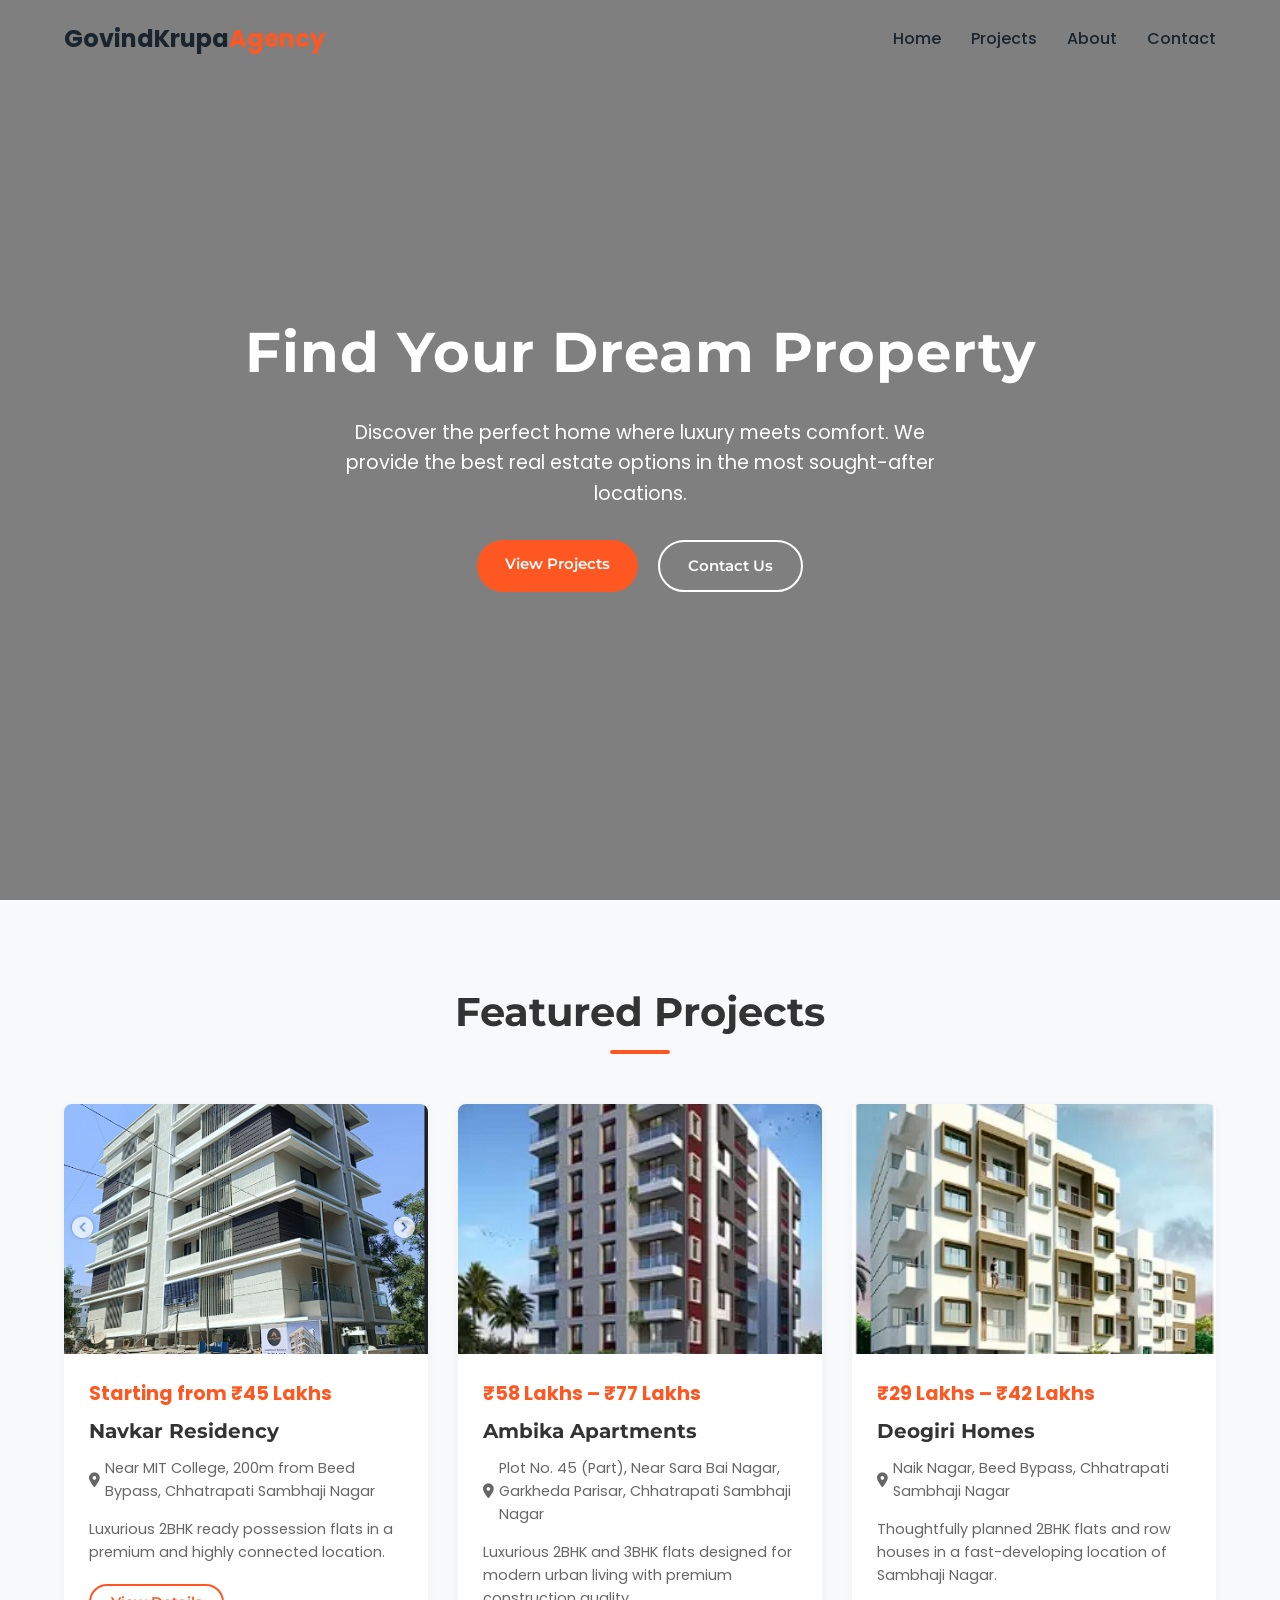
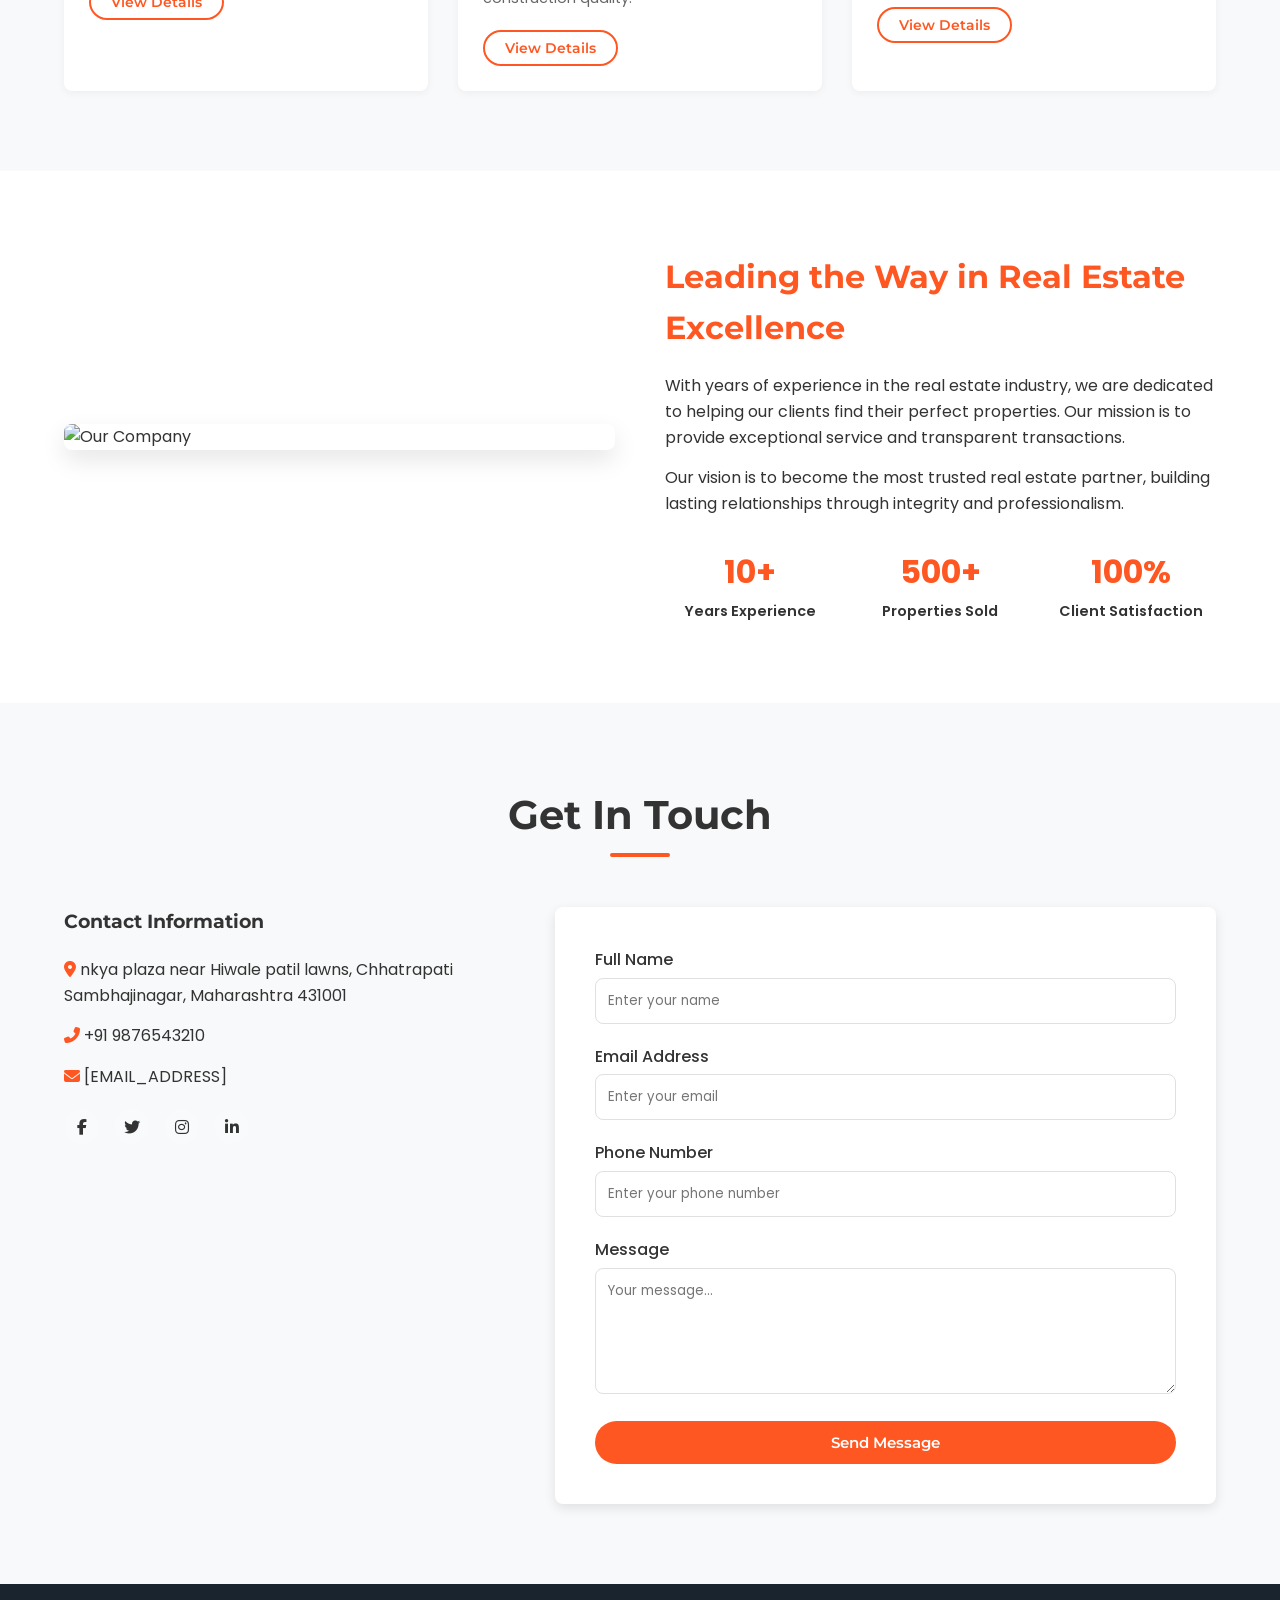
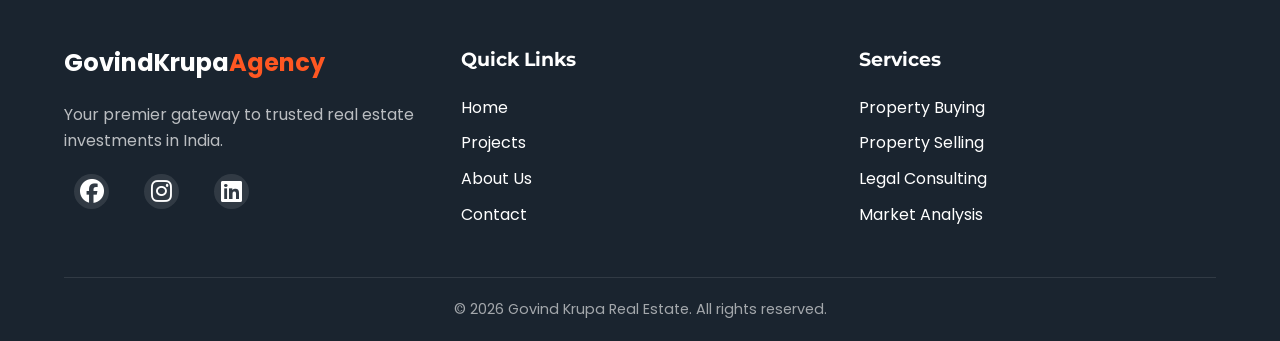
==== index.html @ 4beec7eb "commit" ====
<!DOCTYPE html>
<html lang="en">
<head>
    <meta charset="UTF-8">
    <meta name="viewport" content="width=device-width, initial-scale=1.0">
    <title>Govind Krupa Agency| Find Your Dream Property</title>
    <!-- Favicon would go here -->
    <link rel="stylesheet" href="css/style.css">
    <!-- Font Awesome for icons -->
    <link rel="stylesheet" href="https://cdnjs.cloudflare.com/ajax/libs/font-awesome/6.4.0/css/all.min.css">
</head>
<body>

    <!-- Header / Navbar -->
    <header id="header">
        <div class="container nav-container">
            <a href="#" class="logo">
                GovindKrupa<span>Agency</span>
            </a>
            <nav>
                <ul class="nav-links" id="nav-links">
                    <li><a href="#home">Home</a></li>
                    <li><a href="projects.html">Projects</a></li>
                    <li><a href="#about">About</a></li>
                    <li><a href="#contact">Contact</a></li>
                </ul>
            </nav>
            <div class="mobile-menu-btn" id="mobile-menu-btn">
                <i class="fas fa-bars"></i>
            </div>
        </div>
    </header>

    <!-- Hero Section -->
    <section class="hero" id="home">
        <div class="container hero-content">
            <h1 class="reveal">Find Your Dream Property</h1>
            <p class="reveal">Discover the perfect home where luxury meets comfort. We provide the best real estate options in the most sought-after locations.</p>
            <div class="hero-btns reveal">
                <a href="projects.html" class="btn btn-primary">View Projects</a>
                <a href="#contact" class="btn btn-outline" style="background-color: transparent; border-color: white; color: white;">Contact Us</a>
            </div>
        </div>
    </section>

    <!-- Project Listings Section -->
    <section class="projects" id="projects">
        <div class="container">
            <div class="section-title reveal">
                <h2>Featured Projects</h2>
            </div>
            <div class="project-grid" id="project-grid">
                <!-- Projects will be dynamically loaded via JS -->
            </div>
        </div>
    </section>

    <!-- About Section -->
    <section class="about" id="about">
        <div class="container">
            <div class="about-grid">
                <div class="about-img reveal">
                    <img src="https://images.unsplash.com/photo-1600585154340-be6161a56a0c?auto=format&fit=crop&q=80&w=800" alt="Our Company" class="about-float">
                </div>
                <div class="about-content reveal">
                    <h2 class="text-orange" style="font-size: 2rem; margin-bottom: 20px;">Leading the Way in Real Estate Excellence</h2>
                    <p>With years of experience in the real estate industry, we are dedicated to helping our clients find their perfect properties. Our mission is to provide exceptional service and transparent transactions.</p>
                    <p style="margin-top: 15px;">Our vision is to become the most trusted real estate partner, building lasting relationships through integrity and professionalism.</p>
                    <div class="stats">
                        <div class="stat-item">
                            <span class="stat-number">10+</span>
                            <span class="stat-label">Years Experience</span>
                        </div>
                        <div class="stat-item">
                            <span class="stat-number">500+</span>
                            <span class="stat-label">Properties Sold</span>
                        </div>
                        <div class="stat-item">
                            <span class="stat-number">100%</span>
                            <span class="stat-label">Client Satisfaction</span>
                        </div>
                    </div>
                </div>
            </div>
        </div>
    </section>

    <!-- Contact Section -->
    <section class="contact" id="contact">
        <div class="container">
            <div class="section-title reveal">
                <h2>Get In Touch</h2>
            </div>
            <div class="contact-wrapper">
                <div class="contact-info reveal">
                    <h3 style="margin-bottom: 20px;">Contact Information</h3>
                    <p style="margin-bottom: 15px;"><i class="fas fa-map-marker-alt text-orange"></i> nkya plaza near Hiwale patil lawns, Chhatrapati Sambhajinagar, Maharashtra 431001</p>
                    <p style="margin-bottom: 15px;"><i class="fas fa-phone-alt text-orange"></i> +91 9876543210</p>
                    <p style="margin-bottom: 15px;"><i class="fas fa-envelope text-orange"></i> [EMAIL_ADDRESS]</p>
                    <div class="social-links">
                        <a href="#"><i class="fab fa-facebook-f"></i></a>
                        <a href="#"><i class="fab fa-twitter"></i></a>
                        <a href="#"><i class="fab fa-instagram"></i></a>
                        <a href="#"><i class="fab fa-linkedin-in"></i></a>
                    </div>
                </div>
                <div class="contact-form reveal">
                    <form id="contactForm">
                        <div class="form-group">
                            <label for="name">Full Name</label>
                            <input type="text" id="name" name="name" placeholder="Enter your name" required>
                        </div>
                        <div class="form-group">
                            <label for="email">Email Address</label>
                            <input type="email" id="email" name="email" placeholder="Enter your email" required>
                        </div>
                        <div class="form-group">
                            <label for="phone">Phone Number</label>
                            <input type="tel" id="phone" name="phone" placeholder="Enter your phone number">
                        </div>
                        <div class="form-group">
                            <label for="message">Message</label>
                            <textarea id="message" name="message" rows="5" placeholder="Your message..." required></textarea>
                        </div>
                        <button type="submit" class="btn btn-primary" style="width: 100%;">Send Message</button>
                    </form>
                </div>
            </div>
        </div>
    </section>

    <!-- Footer -->
    <footer>
        <div class="container">
            <div class="footer-grid">
                <div class="footer-col">
                    <a href="#" class="logo" style="color: white; margin-bottom: 20px;">GovindKrupa<span>Agency</span></a>
                    <p style="color: rgba(255,255,255,0.7);">Your premier gateway to trusted real estate investments in India.</p>
                    <div class="social-links" style="margin-bottom: 20px;">
                        <a href="#" style="color: var(--white); font-size: 1.5rem; margin: 0 10px;"><i class="fab fa-facebook"></i></a>
                        <a href="#" style="color: var(--white); font-size: 1.5rem; margin: 0 10px;"><i class="fab fa-instagram"></i></a>
                        <a href="#" style="color: var(--white); font-size: 1.5rem; margin: 0 10px;"><i class="fab fa-linkedin"></i></a>
                    </div>
                </div>
                <div class="footer-col">
                    <h3>Quick Links</h3>
                    <ul class="footer-links">
                        <li><a href="#home">Home</a></li>
                        <li><a href="projects.html">Projects</a></li>
                        <li><a href="#about">About Us</a></li>
                        <li><a href="#contact">Contact</a></li>
                    </ul>
                </div>
                <div class="footer-col">
                    <h3>Services</h3>
                    <ul class="footer-links">
                        <li><a href="#">Property Buying</a></li>
                        <li><a href="#">Property Selling</a></li>
                        <li><a href="#">Legal Consulting</a></li>
                        <li><a href="#">Market Analysis</a></li>
                    </ul>
                </div>
            </div>
            <div class="copyright">
                <p>&copy; 2026 Govind Krupa Real Estate. All rights reserved.</p>
            </div>
        </div>
    </footer>

    <!-- Modals Removed for Dedicated Pages -->

    <!-- Back to Top Button -->
    <div class="back-to-top" id="back-to-top">
        <i class="fas fa-arrow-up"></i>
    </div>

    <script src="js/data.js"></script>
    <script src="js/script.js"></script>
</body>
</html>
---- css/style.css ----
/* 
  Modern Real Estate Website Styles 
  Theme: White and Orange (Primary Accent)
  Author: Antigravity UI/UX
*/

/* --- Google Fonts --- */
@import url('https://fonts.googleapis.com/css2?family=Montserrat:wght@400;500;600;700&family=Poppins:wght@300;400;500;600;700&display=swap');

/* --- Root Variables --- */
:root {
    --primary: #FF5722; /* Vibrant Orange */
    --primary-hover: #E64A19;
    --secondary: #1A242F; /* Dark Blue/Gray */
    --white: #FFFFFF;
    --light-bg: #F8F9FA;
    --text-color: #333333;
    --text-muted: #666666;
    --border-color: #E0E0E0;
    --shadow-sm: 0 2px 8px rgba(0, 0, 0, 0.05);
    --shadow-md: 0 4px 12px rgba(0, 0, 0, 0.1);
    --shadow-lg: 0 10px 25px rgba(0, 0, 0, 0.1);
    --transition: all 0.3s ease;
    --radius: 8px;
    --max-width: 1200px;
}

/* --- Base Styles --- */
* {
    margin: 0;
    padding: 0;
    box-sizing: border-box;
}

html {
    scroll-behavior: smooth;
}

body {
    font-family: 'Poppins', sans-serif;
    color: var(--text-color);
    line-height: 1.6;
    background-color: var(--white);
    overflow-x: hidden;
}

h1, h2, h3, h4, .font-montserrat {
    font-family: 'Montserrat', sans-serif;
    font-weight: 700;
}

a {
    text-decoration: none;
    color: inherit;
    transition: var(--transition);
}

ul {
    list-style: none;
}

img {
    max-width: 100%;
    display: block;
}

section {
    padding: 80px 0;
}

.container {
    width: 90%;
    max-width: var(--max-width);
    margin: 0 auto;
}

/* --- Utility Classes --- */
.section-title {
    text-align: center;
    margin-bottom: 50px;
}

.section-title h2 {
    font-size: 2.5rem;
    position: relative;
    display: inline-block;
    padding-bottom: 10px;
}

.section-title h2::after {
    content: '';
    position: absolute;
    bottom: 0;
    left: 50%;
    transform: translateX(-50%);
    width: 60px;
    height: 4px;
    background-color: var(--primary);
    border-radius: 2px;
}

.btn {
    display: inline-block;
    padding: 12px 28px;
    border-radius: 50px;
    font-weight: 600;
    cursor: pointer;
    transition: var(--transition);
    border: none;
    font-family: 'Montserrat', sans-serif;
    font-size: 0.95rem;
}

.btn-primary {
    background-color: var(--primary);
    color: var(--white);
}

.btn-primary:hover {
    background-color: var(--primary-hover);
    transform: translateY(-3px);
    box-shadow: 0 5px 15px rgba(255, 87, 34, 0.3);
}

.btn-outline {
    background-color: transparent;
    border: 2px solid var(--primary);
    color: var(--primary);
}

.btn-outline:hover {
    background-color: var(--primary);
    color: var(--white);
}

.text-orange {
    color: var(--primary);
}

/* --- Header / Navbar --- */
header {
    position: fixed;
    top: 0;
    left: 0;
    width: 100%;
    z-index: 1000;
    transition: var(--transition);
    padding: 20px 0;
}

header.active {
    background-color: var(--white);
    padding: 15px 0;
    box-shadow: var(--shadow-md);
}

.nav-container {
    display: flex;
    justify-content: space-between;
    align-items: center;
}

.logo {
    font-size: 1.5rem;
    font-weight: 700;
    color: var(--secondary);
    display: flex;
    align-items: center;
}

.logo span {
    color: var(--primary);
}

.nav-links {
    display: flex;
    gap: 30px;
}

.nav-links a {
    font-weight: 500;
    font-size: 1rem;
    color: var(--secondary);
    position: relative;
}

.nav-links a::after {
    content: '';
    position: absolute;
    bottom: -5px;
    left: 0;
    width: 0;
    height: 2px;
    background-color: var(--primary);
    transition: var(--transition);
}

.nav-links a:hover {
    color: var(--primary);
}

.nav-links a:hover::after {
    width: 100%;
}

.mobile-menu-btn {
    display: none;
    font-size: 1.5rem;
    cursor: pointer;
}

/* --- Hero Section --- */
.hero {
    position: relative;
    height: 100vh;
    display: flex;
    align-items: center;
    justify-content: center;
    text-align: center;
    color: var(--white);
    overflow: hidden;
}

.hero::before {
    content: '';
    position: absolute;
    top: 0; left: 0; width: 100%; height: 100%;
    background: linear-gradient(rgba(0,0,0,0.5), rgba(0,0,0,0.5)), url('https://images.unsplash.com/photo-1600596542815-ffad4c1539a9?auto=format&fit=crop&q=80&w=1920') no-repeat center center/cover;
    z-index: -1;
    animation: responsiveZoom 20s infinite alternate ease-in-out;
}

@keyframes responsiveZoom {
    0% { transform: scale(1); }
    100% { transform: scale(1.1); }
}

.hero-content h1 {
    font-size: 3.5rem;
    margin-bottom: 20px;
    letter-spacing: 1px;
}

.hero-content p {
    font-size: 1.2rem;
    margin-bottom: 30px;
    max-width: 600px;
    margin-left: auto;
    margin-right: auto;
}

.hero-btns {
    display: flex;
    gap: 20px;
    justify-content: center;
}

/* --- Project Listings --- */
.projects {
    background-color: var(--light-bg);
}

.project-grid {
    display: grid;
    grid-template-columns: repeat(auto-fill, minmax(320px, 1fr));
    gap: 30px;
}

.project-card {
    background-color: var(--white);
    border-radius: var(--radius);
    overflow: hidden;
    box-shadow: var(--shadow-sm);
    transition: var(--transition);
    cursor: pointer;
}

.project-card:hover {
    transform: translateY(-10px);
    box-shadow: var(--shadow-lg);
}

.project-img {
    height: 250px;
    position: relative;
    overflow: hidden;
}

.project-img img {
    height: 100%;
    width: 100%;
    object-fit: cover;
    transition: transform 0.5s ease;
}

.project-card:hover .project-img img {
    transform: scale(1.1);
}

.project-info {
    padding: 25px;
}

.project-price {
    color: var(--primary);
    font-weight: 700;
    font-size: 1.2rem;
    margin-bottom: 5px;
}

.project-name {
    font-size: 1.25rem;
    margin-bottom: 10px;
}

.project-loc {
    display: flex;
    align-items: center;
    gap: 5px;
    color: var(--text-muted);
    font-size: 0.9rem;
    margin-bottom: 15px;
}

.project-desc {
    font-size: 0.9rem;
    color: var(--text-muted);
    margin-bottom: 20px;
}

/* --- Project Details Modal --- */
.modal-overlay {
    position: fixed;
    top: 0;
    left: 0;
    width: 100%;
    height: 100%;
    background-color: rgba(0,0,0,0.8);
    display: flex;
    justify-content: center;
    align-items: center;
    z-index: 2000;
    opacity: 0;
    visibility: hidden;
    transition: var(--transition);
}

.modal-overlay.active {
    opacity: 1;
    visibility: visible;
}

.modal-content {
    background-color: var(--white);
    width: 90%;
    max-width: 900px;
    max-height: 90vh;
    border-radius: var(--radius);
    position: relative;
    overflow-y: auto;
    padding: 40px;
}

.close-modal {
    position: absolute;
    top: 20px;
    right: 20px;
    font-size: 2rem;
    cursor: pointer;
    color: var(--text-muted);
}

.modal-header h2 {
    font-size: 2rem;
    margin-bottom: 10px;
}

.modal-gallery {
    margin: 20px 0;
    border-radius: var(--radius);
    overflow: hidden;
}

.amenities {
    margin-top: 20px;
}

.amenities-list {
    display: grid;
    grid-template-columns: repeat(2, 1fr);
    gap: 10px;
}

.amenity-item {
    display: flex;
    align-items: center;
    gap: 10px;
}

/* --- About Section --- */
.about {
    padding: 80px 0;
}

.about-grid {
    display: grid;
    grid-template-columns: 1fr 1fr;
    gap: 50px;
    align-items: center;
}

.about-img img {
    width: 100%;
    object-fit: cover;
    border-radius: var(--radius);
    box-shadow: var(--shadow-lg);
    transition: transform 0.5s ease;
}

.about-float {
    animation: floatAnim 6s ease-in-out infinite;
}

@keyframes floatAnim {
    0% { transform: translateY(0px); }
    50% { transform: translateY(-15px); }
    100% { transform: translateY(0px); }
}

.stats {
    display: grid;
    grid-template-columns: repeat(3, 1fr);
    gap: 20px;
    margin-top: 30px;
}

.stat-item {
    text-align: center;
}

.stat-number {
    display: block;
    font-size: 2rem;
    font-weight: 700;
    color: var(--primary);
}

.stat-label {
    font-weight: 600;
    font-size: 0.9rem;
}

/* --- Contact Section --- */
.contact {
    background-color: var(--light-bg);
}

.contact-wrapper {
    display: grid;
    grid-template-columns: 1fr 1.5fr;
    gap: 50px;
}

.contact-form {
    background-color: var(--white);
    padding: 40px;
    border-radius: var(--radius);
    box-shadow: var(--shadow-md);
}

.form-group {
    margin-bottom: 20px;
}

.form-group label {
    display: block;
    margin-bottom: 5px;
    font-weight: 500;
}

.form-group input, .form-group textarea {
    width: 100%;
    padding: 12px;
    border: 1px solid var(--border-color);
    border-radius: var(--radius);
    font-family: inherit;
    outline: none;
    transition: var(--transition);
}

.form-group input:focus, .form-group textarea:focus {
    border-color: var(--primary);
}

/* --- Footer --- */
footer {
    background-color: var(--secondary);
    color: var(--white);
    padding: 60px 0 20px;
}

.footer-grid {
    display: grid;
    grid-template-columns: repeat(auto-fit, minmax(200px, 1fr));
    gap: 40px;
    margin-bottom: 40px;
}

.footer-col h3 {
    margin-bottom: 20px;
    font-size: 1.2rem;
}

.footer-links li {
    margin-bottom: 10px;
}

.footer-links a:hover {
    color: var(--primary);
    padding-left: 5px;
}

.social-links {
    display: flex;
    gap: 15px;
    margin-top: 20px;
}

.social-links a {
    width: 35px;
    height: 35px;
    background-color: rgba(255,255,255,0.1);
    display: flex;
    align-items: center;
    justify-content: center;
    border-radius: 50%;
}

.social-links a:hover {
    background-color: var(--primary);
}

.copyright {
    text-align: center;
    border-top: 1px solid rgba(255,255,255,0.1);
    padding-top: 20px;
    font-size: 0.9rem;
    color: rgba(255,255,255,0.6);
}

/* --- Projects Page Additions --- */
.page-banner {
    background-color: var(--secondary);
    color: var(--white);
    padding: 120px 0 60px;
    text-align: center;
    position: relative;
    overflow: hidden;
}

.page-banner::before {
    content: '';
    position: absolute;
    top: 0; left: 0; width: 100%; height: 100%;
    background: linear-gradient(45deg, rgba(255,87,34,0.1), transparent);
    z-index: 1;
}

.page-banner .container {
    position: relative;
    z-index: 2;
}

.page-banner h1 {
    font-size: 3rem;
    margin-bottom: 15px;
}

.page-banner p {
    font-size: 1.1rem;
    color: rgba(255,255,255,0.8);
    max-width: 600px;
    margin: 0 auto;
}

.projects-detailed {
    background-color: var(--light-bg);
}

.property-badge {
    position: absolute;
    top: 20px;
    right: 20px;
    background-color: var(--primary);
    color: var(--white);
    padding: 6px 15px;
    border-radius: 50px;
    font-size: 0.8rem;
    font-weight: 600;
    z-index: 2;
    box-shadow: 0 4px 10px rgba(0,0,0,0.15);
}

.property-img-wrapper {
    position: relative;
    height: 100%;
}

/* --- Scroll Animations --- */
.reveal {
    opacity: 0;
    transform: translateY(30px);
    transition: 1s all ease;
}

.reveal.active {
    opacity: 1;
    transform: translateY(0);
}

/* --- Back to Top --- */
.back-to-top {
    position: fixed;
    bottom: 30px;
    right: 30px;
    background-color: var(--primary);
    color: var(--white);
    width: 45px;
    height: 45px;
    border-radius: 50%;
    display: flex;
    align-items: center;
    justify-content: center;
    cursor: pointer;
    box-shadow: var(--shadow-md);
    opacity: 0;
    visibility: hidden;
    transition: var(--transition);
    z-index: 1000;
}

.back-to-top.active {
    opacity: 1;
    visibility: visible;
}

/* --- Project Details View --- */
.project-detail-layout {
    display: grid;
    grid-template-columns: 2fr 1fr;
    gap: 50px;
}

.project-detail-title {
    color: #000;
    font-size: 3rem;
    margin-bottom: 10px;
}

/* --- Mobile Styles --- */
@media (max-width: 991px) {
    .about-grid, .contact-wrapper, .project-detail-layout, .footer-grid {
        grid-template-columns: 1fr;
    }
    
    .hero-content h1 {
        font-size: 2.5rem;
    }
}

@media (max-width: 768px) {
    .project-detail-title {
        font-size: 2rem;
    }
    .nav-links {
        position: fixed;
        top: 0;
        right: -100%;
        width: 70%;
        height: 100vh;
        background-color: var(--white);
        flex-direction: column;
        justify-content: center;
        align-items: center;
        box-shadow: -5px 0 15px rgba(0,0,0,0.1);
        transition: 0.4s ease;
    }

    .nav-links.active {
        right: 0;
    }

    .mobile-menu-btn {
        display: block;
    }

    .hero-btns {
        flex-direction: column;
    }
}
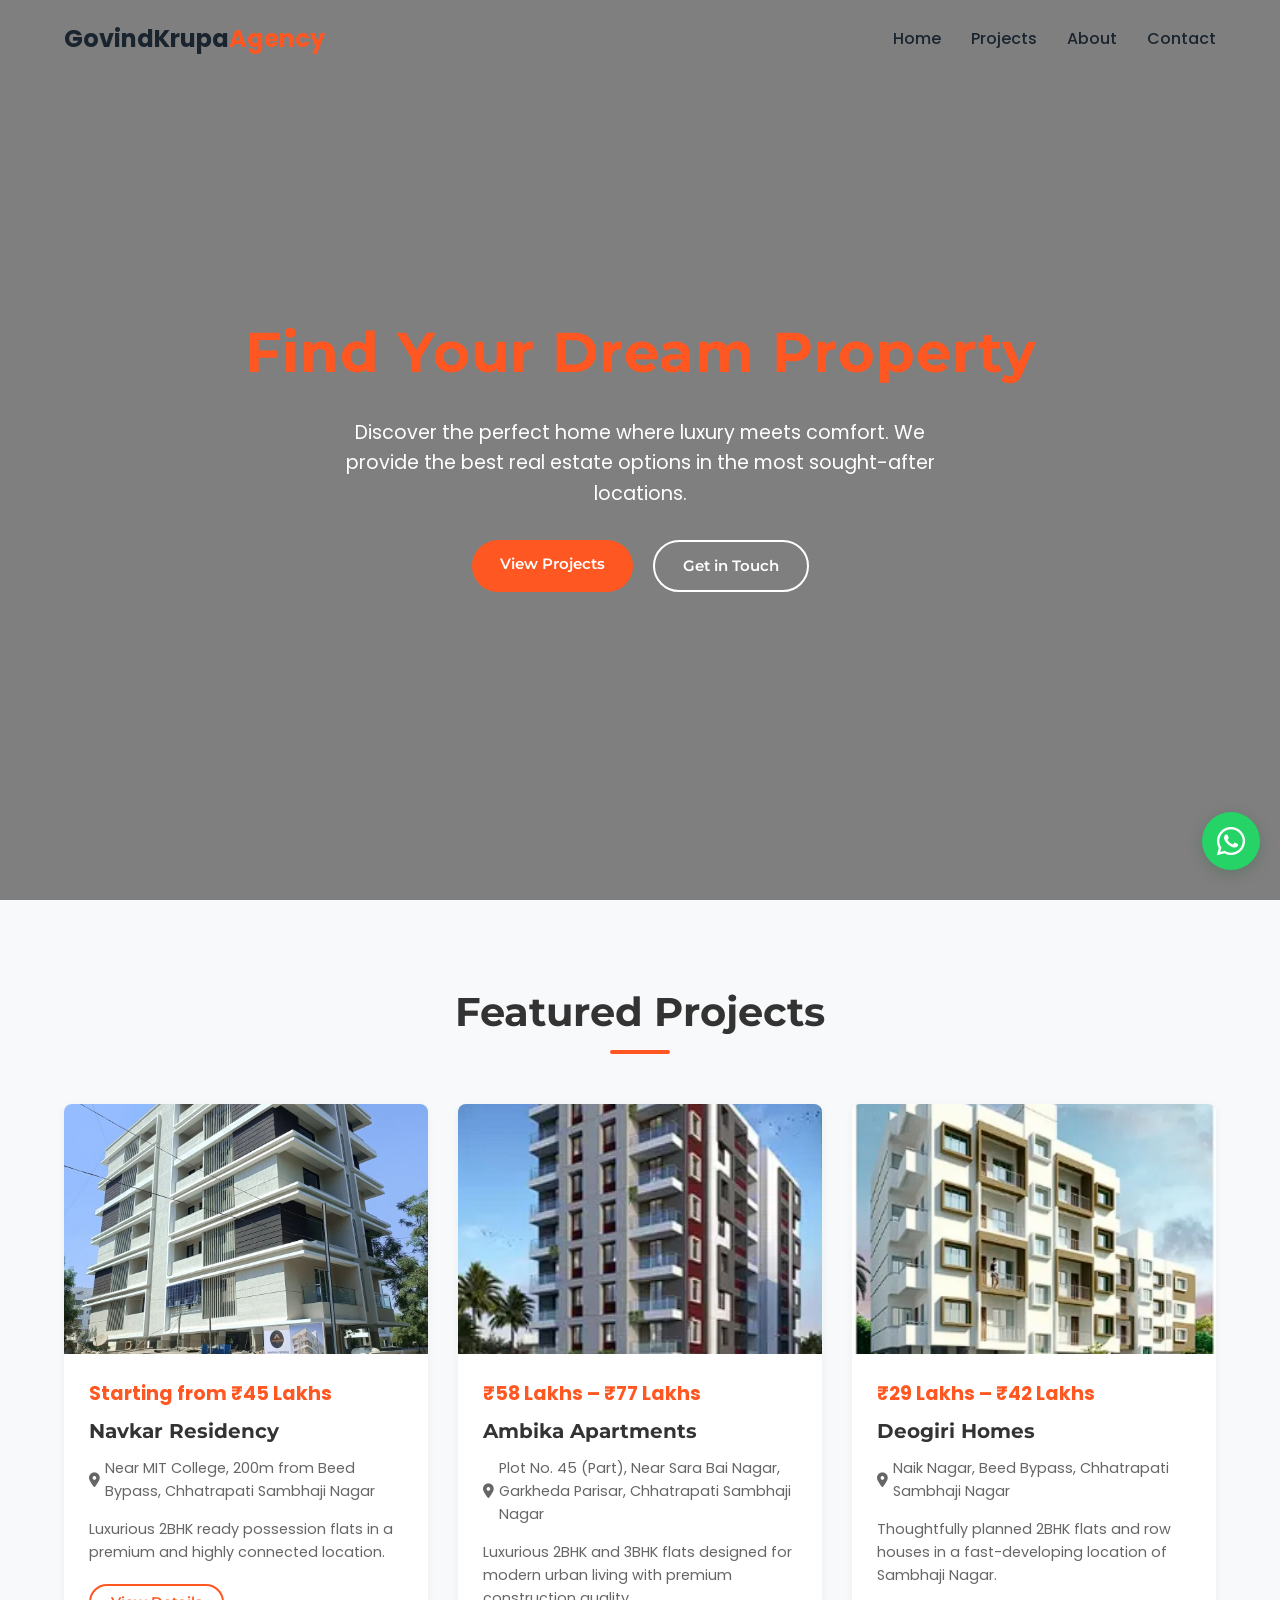
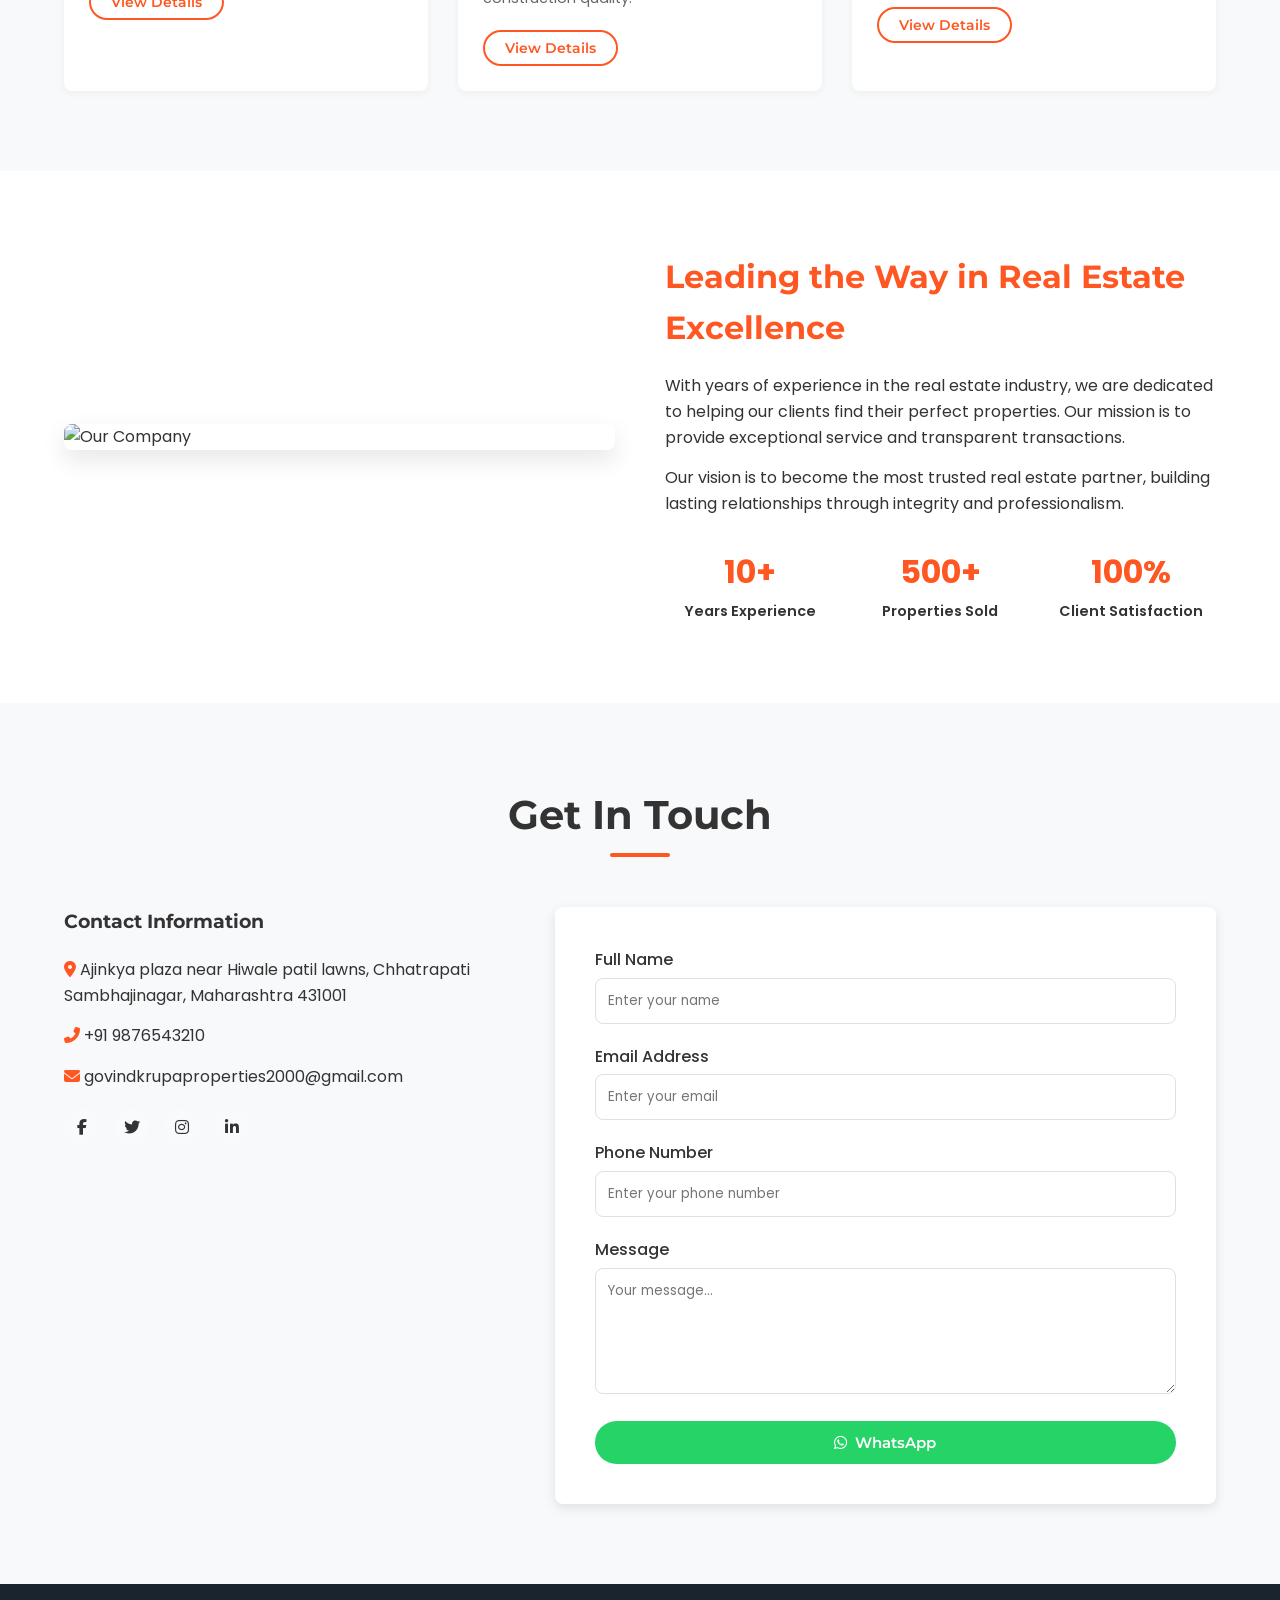
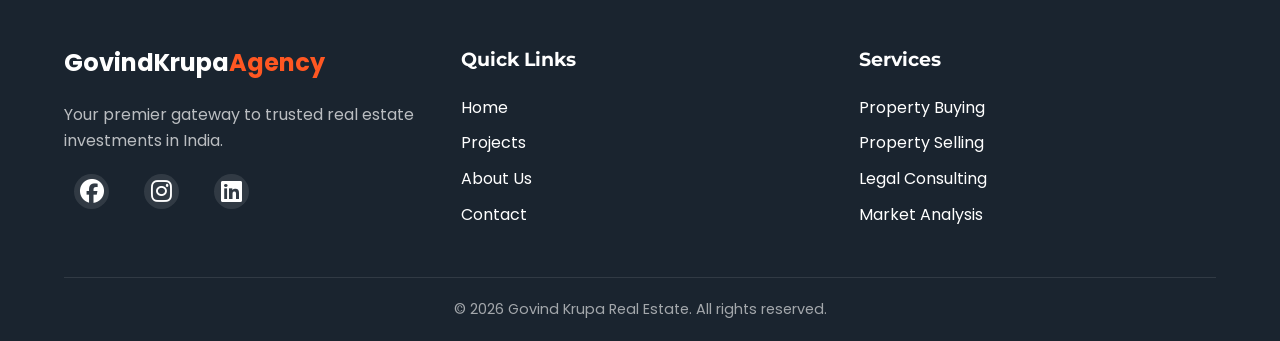
==== commit a4f34ad7: "Updated project files" ====
--- a/index.html
+++ b/index.html
@@ -14,7 +14,7 @@
     <!-- Header / Navbar -->
     <header id="header">
         <div class="container nav-container">
-            <a href="#" class="logo">
+            <a href="images/logo.png" class="logo">
                 GovindKrupa<span>Agency</span>
             </a>
             <nav>
@@ -34,11 +34,11 @@
     <!-- Hero Section -->
     <section class="hero" id="home">
         <div class="container hero-content">
-            <h1 class="reveal">Find Your Dream Property</h1>
+            <h1 class="reveal"><span id="changing-text" class="text-orange">Find Your Dream Property</span></h1>
             <p class="reveal">Discover the perfect home where luxury meets comfort. We provide the best real estate options in the most sought-after locations.</p>
             <div class="hero-btns reveal">
                 <a href="projects.html" class="btn btn-primary">View Projects</a>
-                <a href="#contact" class="btn btn-outline" style="background-color: transparent; border-color: white; color: white;">Contact Us</a>
+                <a href="https://wa.me/919876543210?text=Hello,%20I%20am%20interested%20in%20your%20properties." class="btn btn-outline" style="background-color: transparent; border-color: white; color: white;" target="_blank">Get in Touch</a>
             </div>
         </div>
     </section>
@@ -94,9 +94,9 @@
             <div class="contact-wrapper">
                 <div class="contact-info reveal">
                     <h3 style="margin-bottom: 20px;">Contact Information</h3>
-                    <p style="margin-bottom: 15px;"><i class="fas fa-map-marker-alt text-orange"></i> nkya plaza near Hiwale patil lawns, Chhatrapati Sambhajinagar, Maharashtra 431001</p>
+                    <p style="margin-bottom: 15px;"><i class="fas fa-map-marker-alt text-orange"></i> Ajinkya plaza near Hiwale patil lawns, Chhatrapati Sambhajinagar, Maharashtra 431001</p>
                     <p style="margin-bottom: 15px;"><i class="fas fa-phone-alt text-orange"></i> +91 9876543210</p>
-                    <p style="margin-bottom: 15px;"><i class="fas fa-envelope text-orange"></i> [EMAIL_ADDRESS]</p>
+                    <p style="margin-bottom: 15px;"><i class="fas fa-envelope text-orange"></i> govindkrupaproperties2000@gmail.com</p>
                     <div class="social-links">
                         <a href="#"><i class="fab fa-facebook-f"></i></a>
                         <a href="#"><i class="fab fa-twitter"></i></a>
@@ -122,7 +122,11 @@
                             <label for="message">Message</label>
                             <textarea id="message" name="message" rows="5" placeholder="Your message..." required></textarea>
                         </div>
-                        <button type="submit" class="btn btn-primary" style="width: 100%;">Send Message</button>
+                        <div class="form-btn-group" style="display: flex; gap: 15px; margin-top: 10px;">
+                            <button type="button" id="whatsappFormBtn" class="btn" style="flex: 1; background-color: #25D366; color: white; display: flex; align-items: center; justify-content: center; gap: 8px;">
+                                <i class="fab fa-whatsapp"></i> WhatsApp
+                            </button>
+                        </div>
                     </form>
                 </div>
             </div>
@@ -138,7 +142,7 @@
                     <p style="color: rgba(255,255,255,0.7);">Your premier gateway to trusted real estate investments in India.</p>
                     <div class="social-links" style="margin-bottom: 20px;">
                         <a href="#" style="color: var(--white); font-size: 1.5rem; margin: 0 10px;"><i class="fab fa-facebook"></i></a>
-                        <a href="#" style="color: var(--white); font-size: 1.5rem; margin: 0 10px;"><i class="fab fa-instagram"></i></a>
+                        <a href="https://www.instagram.com/govindkrupa9?utm_source=qr&igsh=MW1lMjdmenduYTN5Zg%3D%3D" style="color: var(--white); font-size: 1.5rem; margin: 0 10px;"><i class="fab fa-instagram"></i></a>
                         <a href="#" style="color: var(--white); font-size: 1.5rem; margin: 0 10px;"><i class="fab fa-linkedin"></i></a>
                     </div>
                 </div>
@@ -174,6 +178,11 @@
         <i class="fas fa-arrow-up"></i>
     </div>
 
+    <!-- WhatsApp Sticky Button -->
+    <a href="https://wa.me/919876543210" class="whatsapp-sticky" target="_blank">
+        <i class="fab fa-whatsapp"></i>
+    </a>
+
     <script src="js/data.js"></script>
     <script src="js/script.js"></script>
 </body>
--- a/css/style.css
+++ b/css/style.css
@@ -255,6 +255,23 @@
     justify-content: center;
 }
 
+/* --- Changing Text Animation --- */
+#changing-text {
+    display: inline-block;
+    min-width: 300px;
+    transition: opacity 0.5s ease, transform 0.5s ease;
+}
+
+#changing-text.fade-out {
+    opacity: 0;
+    transform: translateY(-20px);
+}
+
+#changing-text.fade-in {
+    opacity: 1;
+    transform: translateY(0);
+}
+
 /* --- Project Listings --- */
 .projects {
     background-color: var(--light-bg);
@@ -621,12 +638,12 @@
 /* --- Back to Top --- */
 .back-to-top {
     position: fixed;
-    bottom: 30px;
+    bottom: 100px;
     right: 30px;
     background-color: var(--primary);
     color: var(--white);
-    width: 45px;
-    height: 45px;
+    width: 46px;
+    height: 46px;
     border-radius: 50%;
     display: flex;
     align-items: center;
@@ -640,8 +657,47 @@
 }
 
 .back-to-top.active {
-    opacity: 1;
+    opacity: 2;
     visibility: visible;
+}
+
+/* --- WhatsApp Sticky Button --- */
+.whatsapp-sticky {
+    position: fixed;
+    bottom: 30px;
+    right: 20px;
+    background-color: #25D366;
+    color: var(--white);
+    width: 58px;
+    height: 58px;
+    border-radius: 50%;
+    display: flex;
+    align-items: center;
+    justify-content: center;
+    font-size: 2rem;
+    box-shadow: 0 4px 15px rgba(4, 85, 34, 0.233);
+    z-index: 1000;
+    cursor: pointer;
+    transition: var(--transition);
+    animation: pulse-whatsapp 2s infinite;
+}
+
+.whatsapp-sticky:hover {
+    background-color: #1DA851;
+    transform: scale(1.1);
+    color: var(--white);
+}
+
+@keyframes pulse-whatsapp {
+    0% {
+        box-shadow: 0 0 0 0 rgba(37, 211, 102, 0.7);
+    }
+    70% {
+        box-shadow: 0 0 0 15px rgba(37, 211, 102, 0);
+    }
+    100% {
+        box-shadow: 0 0 0 0 rgba(37, 211, 102, 0);
+    }
 }
 
 /* --- Project Details View --- */
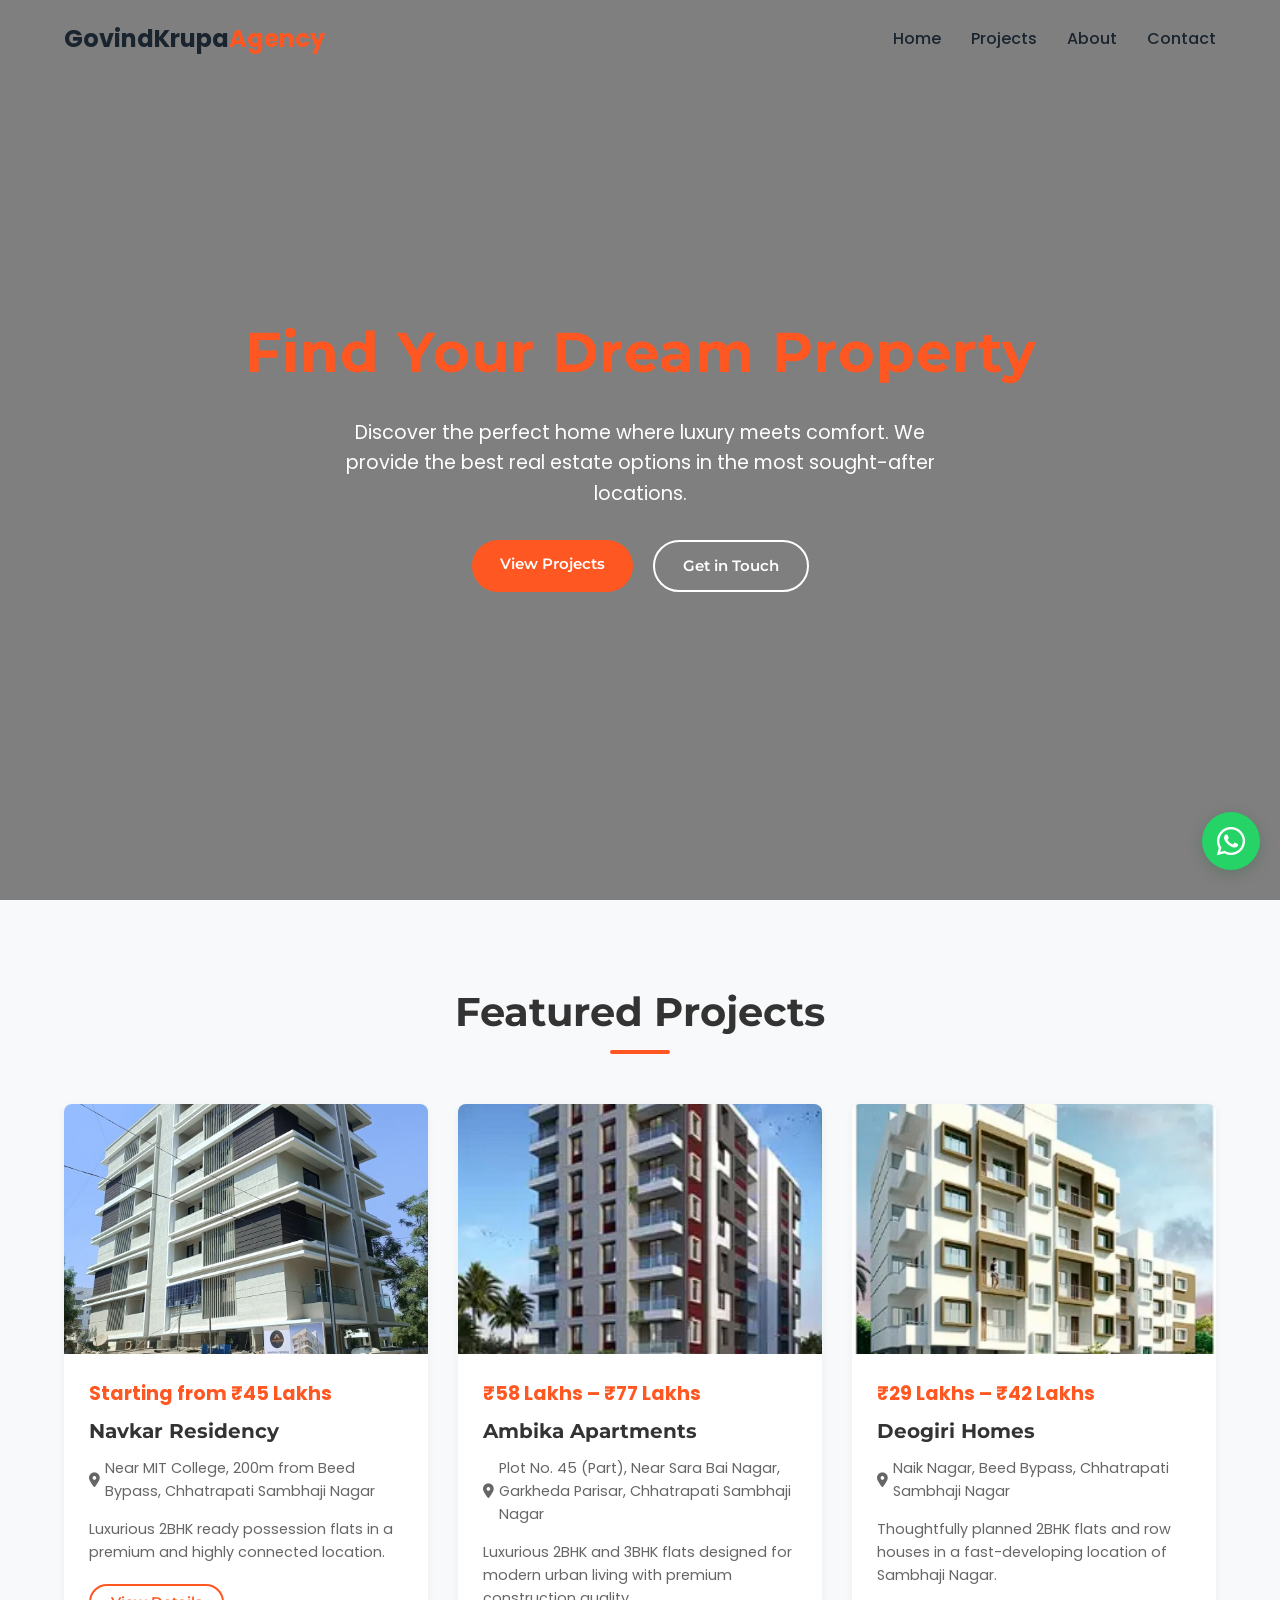
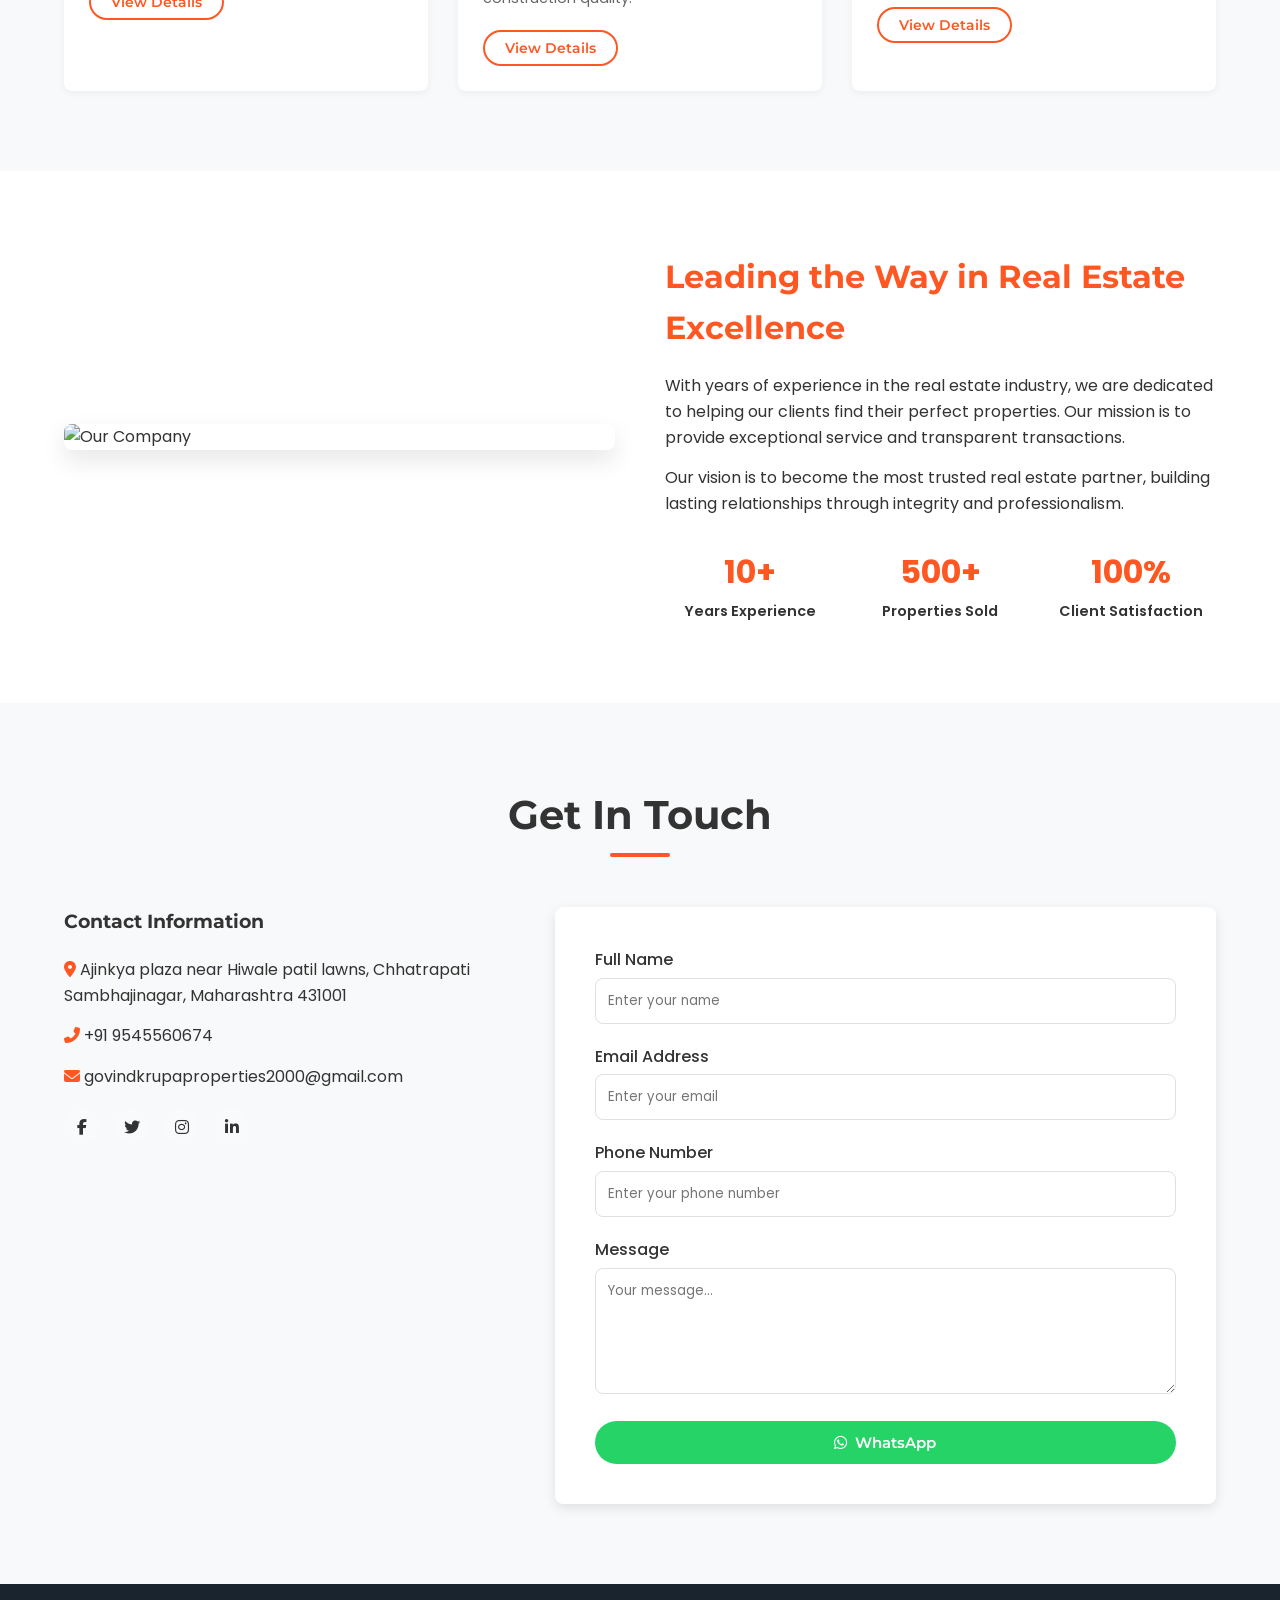
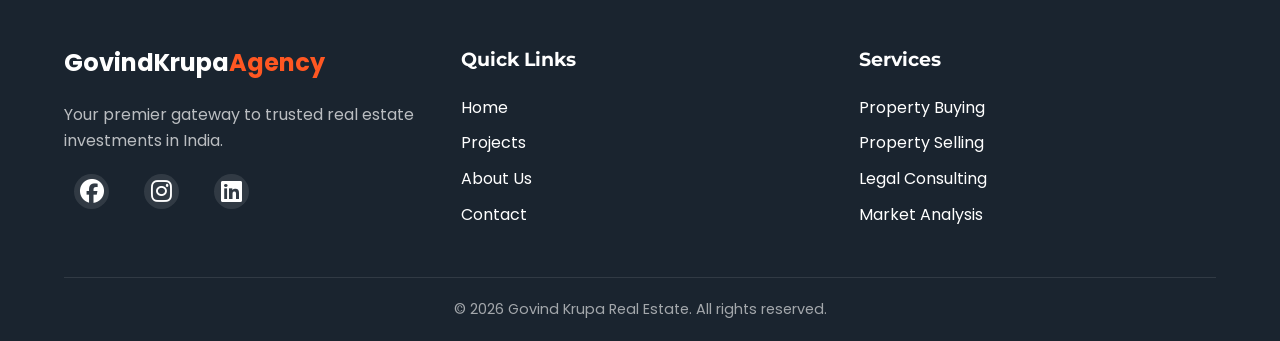
==== commit df417bde: "Updated project files" ====
--- a/index.html
+++ b/index.html
@@ -38,7 +38,7 @@
             <p class="reveal">Discover the perfect home where luxury meets comfort. We provide the best real estate options in the most sought-after locations.</p>
             <div class="hero-btns reveal">
                 <a href="projects.html" class="btn btn-primary">View Projects</a>
-                <a href="https://wa.me/919876543210?text=Hello,%20I%20am%20interested%20in%20your%20properties." class="btn btn-outline" style="background-color: transparent; border-color: white; color: white;" target="_blank">Get in Touch</a>
+                <a href="https://wa.me/919545560674?text=Hello,%20I%20am%20interested%20in%20your%20properties." class="btn btn-outline" style="background-color: transparent; border-color: white; color: white;" target="_blank">Get in Touch</a>
             </div>
         </div>
     </section>
@@ -95,7 +95,7 @@
                 <div class="contact-info reveal">
                     <h3 style="margin-bottom: 20px;">Contact Information</h3>
                     <p style="margin-bottom: 15px;"><i class="fas fa-map-marker-alt text-orange"></i> Ajinkya plaza near Hiwale patil lawns, Chhatrapati Sambhajinagar, Maharashtra 431001</p>
-                    <p style="margin-bottom: 15px;"><i class="fas fa-phone-alt text-orange"></i> +91 9876543210</p>
+                    <p style="margin-bottom: 15px;"><i class="fas fa-phone-alt text-orange"></i> +91 9545560674</p>
                     <p style="margin-bottom: 15px;"><i class="fas fa-envelope text-orange"></i> govindkrupaproperties2000@gmail.com</p>
                     <div class="social-links">
                         <a href="#"><i class="fab fa-facebook-f"></i></a>
@@ -179,7 +179,7 @@
     </div>
 
     <!-- WhatsApp Sticky Button -->
-    <a href="https://wa.me/919876543210" class="whatsapp-sticky" target="_blank">
+    <a href="https://wa.me/919545560674" class="whatsapp-sticky" target="_blank">
         <i class="fab fa-whatsapp"></i>
     </a>
 
